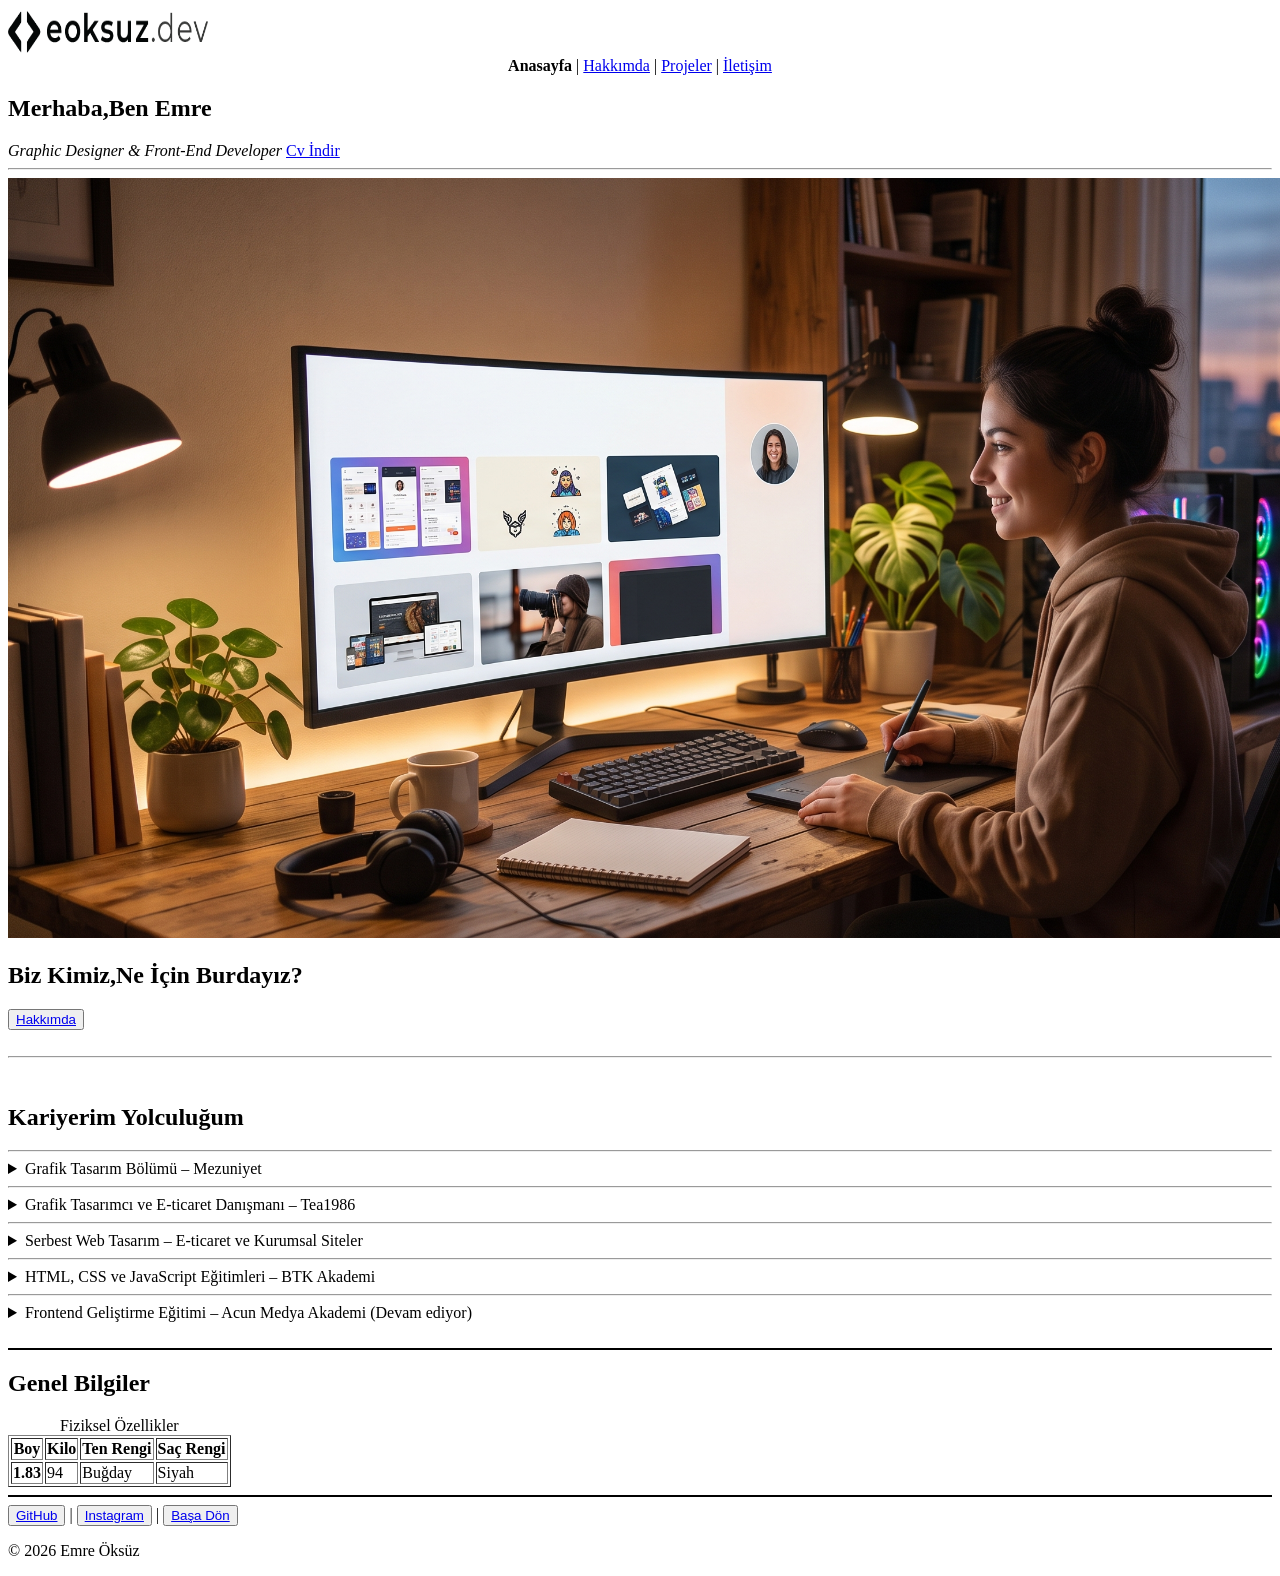
==== index.html @ 056afc0c "bağlantılar düzeltildi." ====
<!DOCTYPE html>
<html lang="tr">
<head>
    <meta charset="UTF-8">
    <meta name="viewport" content="width=device-width, initial-scale=1.0">
    <title>Merhaba,Ben Emre</title>
</head>
<body>

    <header>
        
        <nav>
            <img src="img/logo.webp" alt="eoksuz.devlogo" height="45" width="200">
            <center>
                <span aria-current="page"><strong>Anasayfa</strong></span> |
                <a href="hakkimda.html">Hakkımda</a> |
                <a href="projeler.html">Projeler</a> |
                <a href="iletisim.html">İletişim</a>
            </center>
        </nav>
        
    </header>


    <main>

        <article>
            <h1>Merhaba,Ben <strong>Emre</strong></h1>
            <em>Graphic Designer & Front-End Developer</em> <a href="/img/cv.png" download="cv">Cv İndir</a>
            <hr>
        </article>
        
        <section>
            
            <img src="img/hero.jpg" alt="hero" width="1920" height="760">
            <h2>Biz Kimiz,Ne İçin Burdayız?</h2>
            <button ><a href="hakkimda.html" target="_blank" rel="noopener noreferrer">Hakkımda</a></button>
                
        </section>  <br>
        <hr> <br>

        <section>

            <article>
                <h2>Kariyerim Yolculuğum</h2>
                <p></p>
            </article>
            
            <article> <hr>
                <details>
                    <summary>Grafik Tasarım Bölümü – Mezuniyet</summary>
                    <p>Tipografi, renk ve kompozisyon konularında temel eğitimimi aldım.</p>
                </details>
            </article>
            
            <article><hr>
                <details>
                    <summary>Grafik Tasarımcı ve E-ticaret Danışmanı – Tea1986</summary>
                    <p>Marka için görsel içerikler tasarladım, online satış süreçlerinin gelişmesine katkı sağladım.</p>
                </details>
            </article>

            <article><hr>
                <details>
                    <summary>Serbest Web Tasarım – E-ticaret ve Kurumsal Siteler</summary>
                    <p>Hazır altyapılarla işletmeler için web siteleri kurdum ve yönettim.</p>
                </details>
            </article>

            <article><hr>
                <details>
                    <summary>HTML, CSS ve JavaScript Eğitimleri – BTK Akademi</summary>
                    <p>Siteleri sıfırdan kodlayabilmek için web'in temel dillerini öğrendim.</p>
                </details>
            </article>

            <article><hr>
                <details>
                    <summary>Frontend Geliştirme Eğitimi – Acun Medya Akademi (Devam ediyor)</summary>
                    <p>Frontend bilgimi derinleştirerek tasarım ve kodu bir araya getiriyorum.</p>
                </details>
            </article>
            

        </section><br><hr color="black" size="2" >

        <section>

            <article>
                <h2>Genel Bilgiler</h2>
                <table border="1" >

                    <caption>Fiziksel Özellikler</caption>

                        <tr>

                        <th scope="col">Boy</th>

                        <th scope="col">Kilo</th>

                        <th scope="col">Ten Rengi</th>

                        <th scope="col">Saç Rengi</th>

                        </tr>

                        <tr>

                        <th scope="row">1.83</th>

                        <td>94</td>

                        <td>Buğday</td>
                        
                        <td>Siyah</td>


                        </tr>

                </table>
            </article>    
        </section>


        


    </main>


































    <footer>
        <hr size="2" color="black">
        <section>
            <nav aria-label="Alt bilgi menüsü">
                <button><a href="https://github.com/eoksuz0" target="_blank" rel="noopener noreferrer">GitHub</a></button> | <button><a href="https://www.instagram.com/eoksuz0" target="_blank" rel="noopener noreferrer">Instagram</a></button> | <button ><a href="#top">Başa Dön</a></button> 
            </nav>    
            <p>© 2026 Emre Öksüz</p> 
        </section>
    </footer>

</body>
</html>
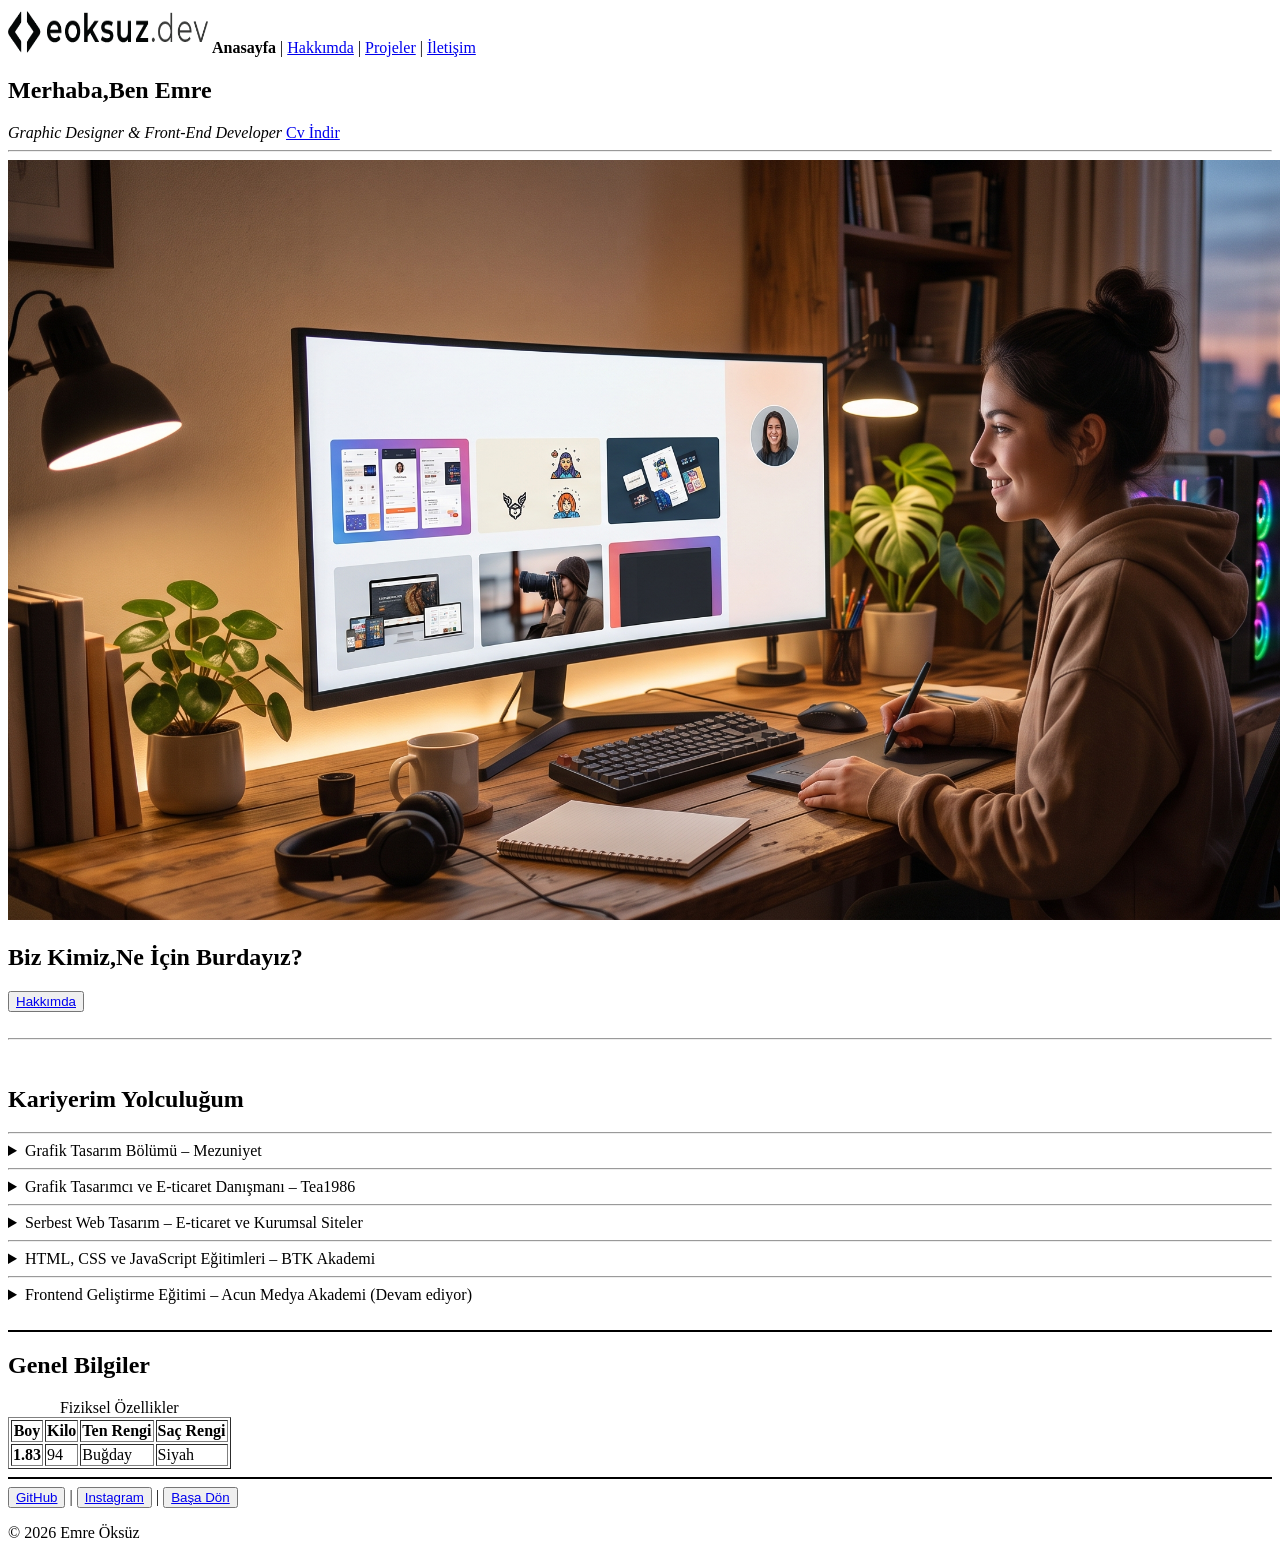
==== commit be0015c4: "bağlantı hataları düzeltildi" ====
--- a/index.html
+++ b/index.html
@@ -11,12 +11,12 @@
         
         <nav>
             <img src="img/logo.webp" alt="eoksuz.devlogo" height="45" width="200">
-            <center>
+            
                 <span aria-current="page"><strong>Anasayfa</strong></span> |
-                <a href="hakkimda.html">Hakkımda</a> |
-                <a href="projeler.html">Projeler</a> |
-                <a href="iletisim.html">İletişim</a>
-            </center>
+                <a href="/hakkimda.html">Hakkımda</a> |
+                <a href="/projeler.html">Projeler</a> |
+                <a href="/iletisim.html">İletişim</a>
+            
         </nav>
         
     </header>
@@ -34,8 +34,8 @@
             
             <img src="img/hero.jpg" alt="hero" width="1920" height="760">
             <h2>Biz Kimiz,Ne İçin Burdayız?</h2>
-            <button ><a href="hakkimda.html" target="_blank" rel="noopener noreferrer">Hakkımda</a></button>
-                
+            <button ><a href="/hakkimda.html" target="_blank" rel="noopener noreferrer">Hakkımda</a></button>
+               
         </section>  <br>
         <hr> <br>
 
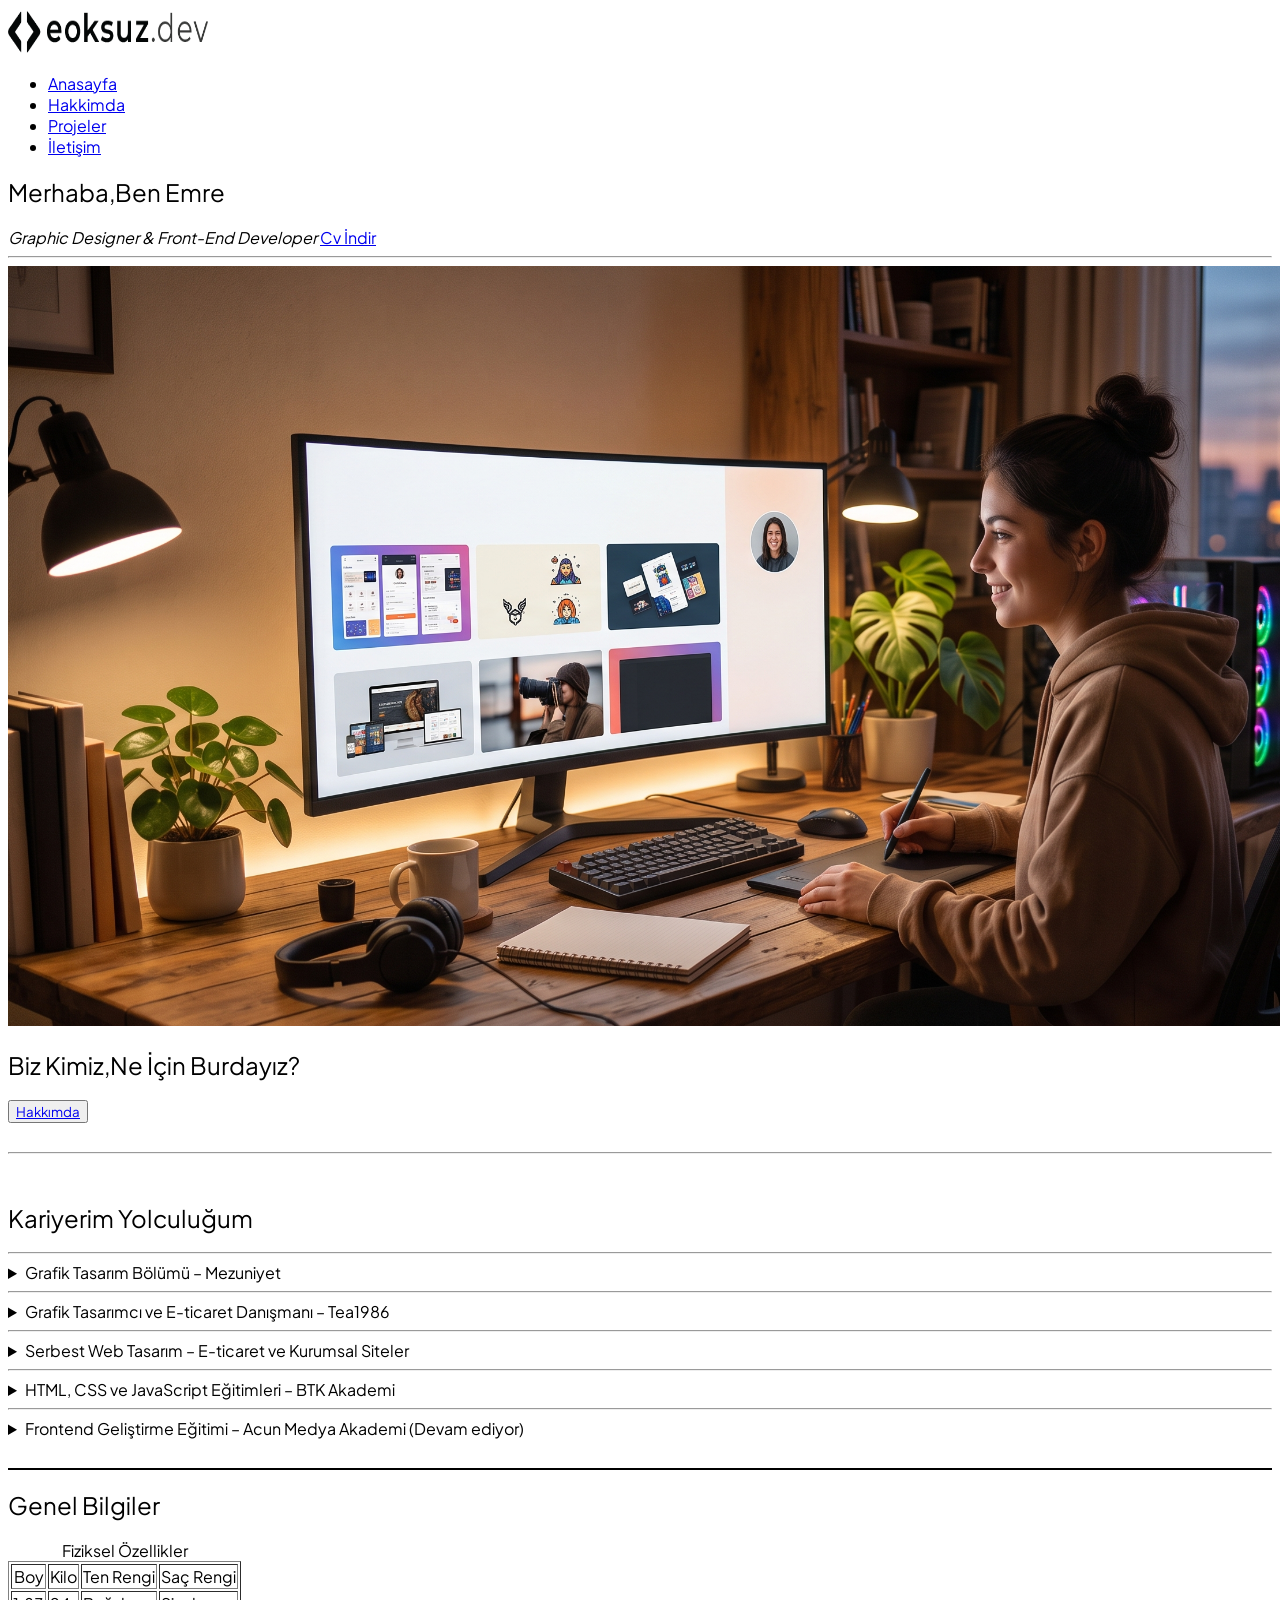
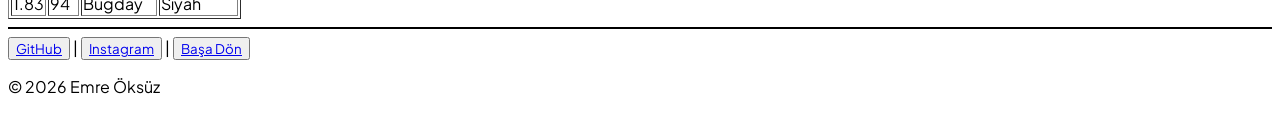
==== commit c7d07f23: "nav bölümü liste formatın çevrildi" ====
--- a/index.html
+++ b/index.html
@@ -4,6 +4,8 @@
     <meta charset="UTF-8">
     <meta name="viewport" content="width=device-width, initial-scale=1.0">
     <title>Merhaba,Ben Emre</title>
+    <link rel="stylesheet" href="style.css">
+
 </head>
 <body>
 
@@ -12,10 +14,13 @@
         <nav>
             <img src="img/logo.webp" alt="eoksuz.devlogo" height="45" width="200">
             
-                <span aria-current="page"><strong>Anasayfa</strong></span> |
-                <a href="/hakkimda.html">Hakkımda</a> |
-                <a href="/projeler.html">Projeler</a> |
-                <a href="/iletisim.html">İletişim</a>
+                <ul>
+                    <li><a href="index.html" aria-current="page">Anasayfa</a></li>
+                    <li><a href="hakkimda.html">Hakkimda</a></li>
+                    <li><a href="projeler.html">Projeler</a></li>
+                    <li><a href="iletisim.html">İletişim</a></li>
+                </ul>
+                
             
         </nav>
         
@@ -34,7 +39,7 @@
             
             <img src="img/hero.jpg" alt="hero" width="1920" height="760">
             <h2>Biz Kimiz,Ne İçin Burdayız?</h2>
-            <button ><a href="/hakkimda.html" target="_blank" rel="noopener noreferrer">Hakkımda</a></button>
+            <button ><a href="hakkimda.html" target="_blank" rel="noopener noreferrer">Hakkımda</a></button>
                
         </section>  <br>
         <hr> <br>
--- a/style.css
+++ b/style.css
@@ -0,0 +1,64 @@
+*, *::before, *::after {
+
+  box-sizing: border-box;
+  font-family: var(--font-ana);
+
+}
+
+@font-face {
+    font-family: "Plus Jakarta Sans";
+    src: url("fonts/plus-jakarta-sans-v12-latin_latin-ext-regular.woff2") format("truetype");
+    font-weight: 400;
+    font-style: normal;
+     font-display: swap;
+}
+
+@font-face {
+    font-family: "Plus Jakarta Sans";
+    src: url("fonts/plus-jakarta-sans-v12-latin_latin-ext-regular.woff2") format("truetype");
+    font-weight: 600;
+    font-style: normal;
+     font-display: swap;
+}
+
+@font-face {
+    font-family: "Plus Jakarta Sans";
+    src: url("fonts/plus-jakarta-sans-v12-latin_latin-ext-regular.woff2") format("truetype");
+    font-weight: 700;
+    font-style: normal;
+     font-display: swap;
+}
+
+@font-face {
+    font-family: "Plus Jakarta Sans";
+    src: url("fonts/plus-jakarta-sans-v12-latin_latin-ext-regular.woff2") format("truetype");
+    font-weight: 800;
+    font-style: normal;
+     font-display: swap;
+}
+
+@font-face {
+    font-family: "Material Symbols Outlined";
+    src: url("fonts/material-symbols-outlined-v374-latin-regular.woff2") format("truetype");
+}
+
+.material-symbols-outlined {
+    font-family: "Material Symbols Outlined";
+    font-weight: normal;
+    font-style: normal;
+    font-size: 24px;
+    line-height: 1;
+    letter-spacing: normal;
+    text-transform: none;
+    display: inline-block;
+    white-space: nowrap;
+    direction: ltr;
+    -webkit-font-smoothing: antialiased;
+    font-feature-settings: "liga";
+
+}
+
+:root {
+    --font-ana: "Plus Jakarta Sans", system-ui, -apple-system, "Segoe UI", sans-serif;
+    --font-ikon: "Material Symbols Outlined";
+}
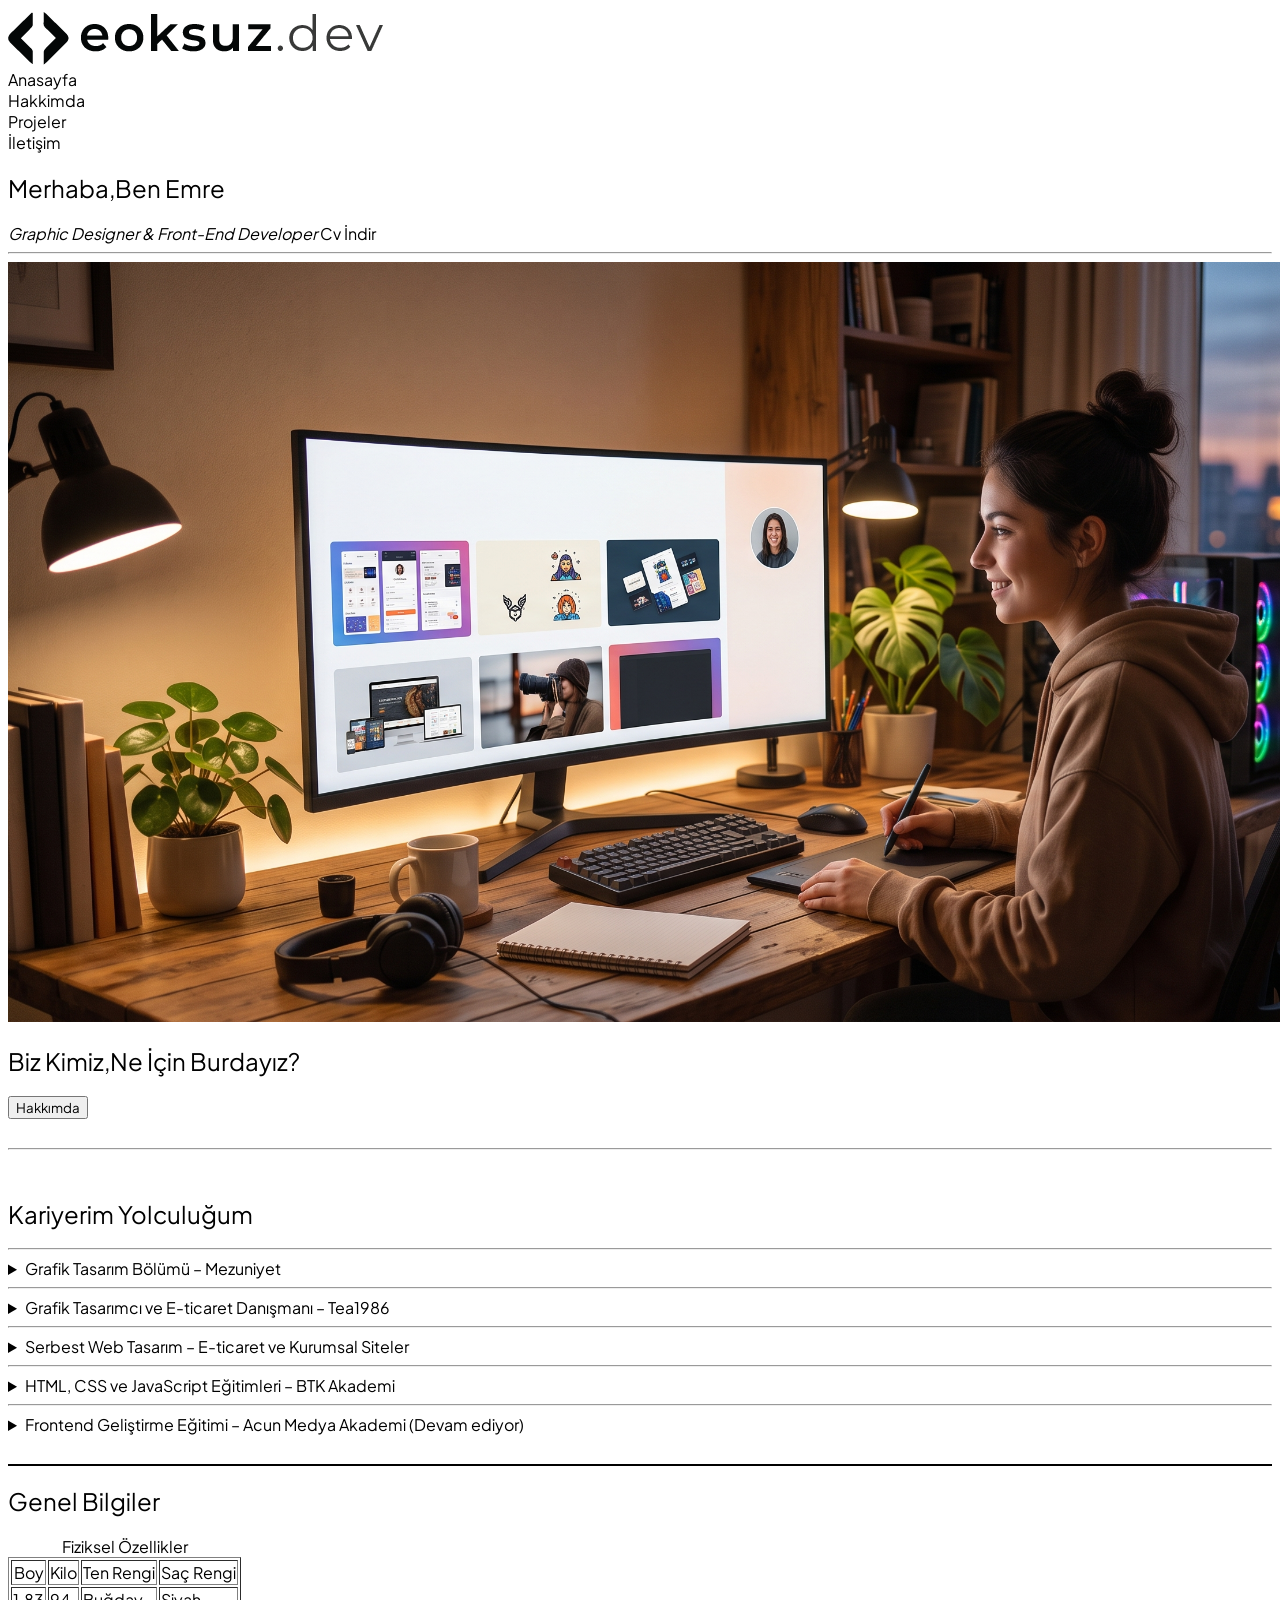
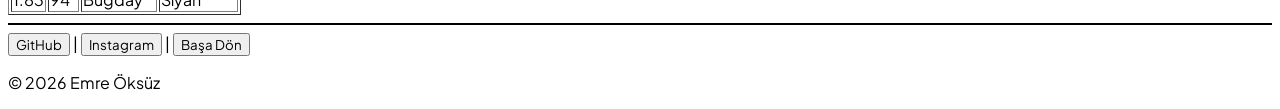
==== commit 28ca6b60: "header bölümünde menü ve logo birbirinden ayrıldı" ====
--- a/index.html
+++ b/index.html
@@ -10,17 +10,19 @@
 <body>
 
     <header>
+
+        <a href="#" class="logo">
+        <img src="img/logo.webp" alt="eoksuz.devlogo">
+        </a>
         
         <nav>
-            <img src="img/logo.webp" alt="eoksuz.devlogo" height="45" width="200">
             
-                <ul>
-                    <li><a href="index.html" aria-current="page">Anasayfa</a></li>
-                    <li><a href="hakkimda.html">Hakkimda</a></li>
-                    <li><a href="projeler.html">Projeler</a></li>
-                    <li><a href="iletisim.html">İletişim</a></li>
-                </ul>
-                
+            <ul>
+                <li><a href="index.html" aria-current="page">Anasayfa</a></li>
+                <li><a href="hakkimda.html">Hakkimda</a></li>
+                <li><a href="projeler.html">Projeler</a></li>
+                <li><a href="iletisim.html">İletişim</a></li>
+            </ul>
             
         </nav>
         
--- a/style.css
+++ b/style.css
@@ -61,4 +61,15 @@
 :root {
     --font-ana: "Plus Jakarta Sans", system-ui, -apple-system, "Segoe UI", sans-serif;
     --font-ikon: "Material Symbols Outlined";
+}
+
+a {
+    text-decoration: none;
+    color: inherit;
+}
+
+ul:has(a){
+  list-style: none;
+  margin: 0;
+  padding: 0;
 }
